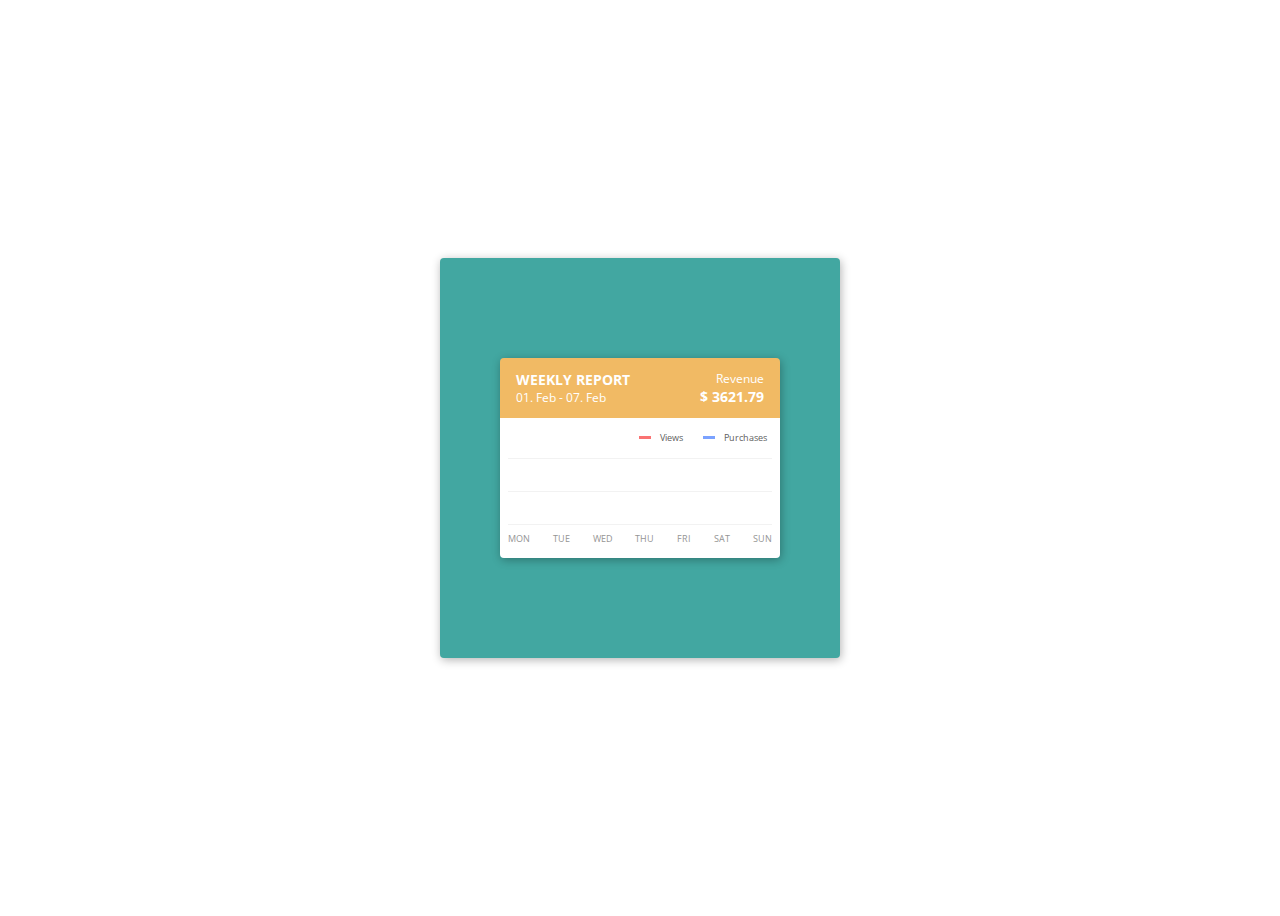
==== days/5-day-statistic/index.html @ 8c0dea93 "wip: day 5" ====
<!DOCTYPE html>
<html lang="en">
<head>
    <meta charset="UTF-8">
    <meta http-equiv="X-UA-Compatible" content="IE=edge">
    <meta name="viewport" content="width=device-width, initial-scale=1.0">
    <title>Statistic</title>
    <link rel="shortcut icon" href="../../src/img/favicon.ico">
    <link rel="stylesheet" href="./style.css">
</head>
<body class="display-flex">
    <main class="display-flex box">
        <section class="board box">
            <article class="board-header display-flex">
                <div class="text-left text-header">
                    <p class="text-bold text-big">WEEKLY REPORT</p>
                    <p class="text-small">01. Feb - 07. Feb</p>
                </div>
                <div class="text-right text-header">
                    <p class="text-small">Revenue</p>
                    <p class="text-bold text-big">$ 3621.79</p>
                </div>
            </article>
            <article class="board-main">
                <div class="display-flex board-main-header">
                    <div class="line-red line-header"></div>
                    <p>Views</p>
                    <div></div>
                    <div class="line-blue line-header"></div>
                    <p>Purchases</p>
                </div>
                <div class="line-statistic"></div>
                <div class="line-statistic line-statistic-margin"></div>
                <div class="line-statistic line-statistic-margin"></div>
                <div class="days">
                    <p>MON</p>
                    <p>TUE</p>
                    <p>WED</p>
                    <p>THU</p>
                    <p>FRI</p>
                    <p>SAT</p>
                    <p>SUN</p>
                </div>
            </article>
        </section>
    </main>
</body>
</html>
---- days/5-day-statistic/style.css ----
@import url(https://fonts.googleapis.com/css?family=Open+Sans:600,400);

* {
    box-sizing: border-box;
    font-family: 'Open Sans', Helvetica, sans-serif;
}

body {
    height: 100vh;
    overflow: hidden
}

main {
    width: 25rem;
    height: 25rem;
    background-color: #42A7A1;
    position: relative;
}

article {
    width: 100%;
}

p {
    margin: 0;
    padding: 0;
}

.display-flex {
    display: flex;
    justify-content: center;
    align-items: center;
}

.box {
    border-radius: 4px;
    box-shadow: 1px 2px 10px 0px rgba(0,0,0,0.3);
}

.board {
    width: 70%;
    height: 50%;
}

.board-header {
    border-top-left-radius: 4px;
    border-top-right-radius: 4px;
    height: 30%;
    background-color: #F1BA64;
    justify-content: space-between;
}

.board-main {
    border-bottom-left-radius: 4px;
    border-bottom-right-radius: 4px;
    height: 70%;
    background-color: #ffffff;
    padding: 0.5rem;
    font-size: 9px;
    color: #606060;
    position: relative;
}

.text-header {
    color: #ffffff;
    padding: 1rem;
}

.text-left {
    text-align: left;
}

.text-right {
    text-align: right;
}

.text-bold {
    font-weight: bold;
}

.text-big {
    font-size: 14px;
}

.text-small {
    font-size: 12px;
}

.line-red {
    height: 3px;
    background-color: #fa7373;
}

.line-blue {
    height: 3px;
    background-color: #7ba2ff;
}

.line-header {
    width: 12px;
}

.board-main-header {
    justify-content: flex-end;
    margin-bottom: 0.6rem;
}

.board-main-header > * {
    margin: 0.3rem;
}

.line-statistic {
    height: 1px;
    width: 100%;
    background-color: #f2f2f2;
}

.line-statistic-margin {
    margin-top: 2rem;
}

.days {
    display: flex;
    justify-content: space-between;
    margin-top: 0.4rem;
    color: #949494;
}
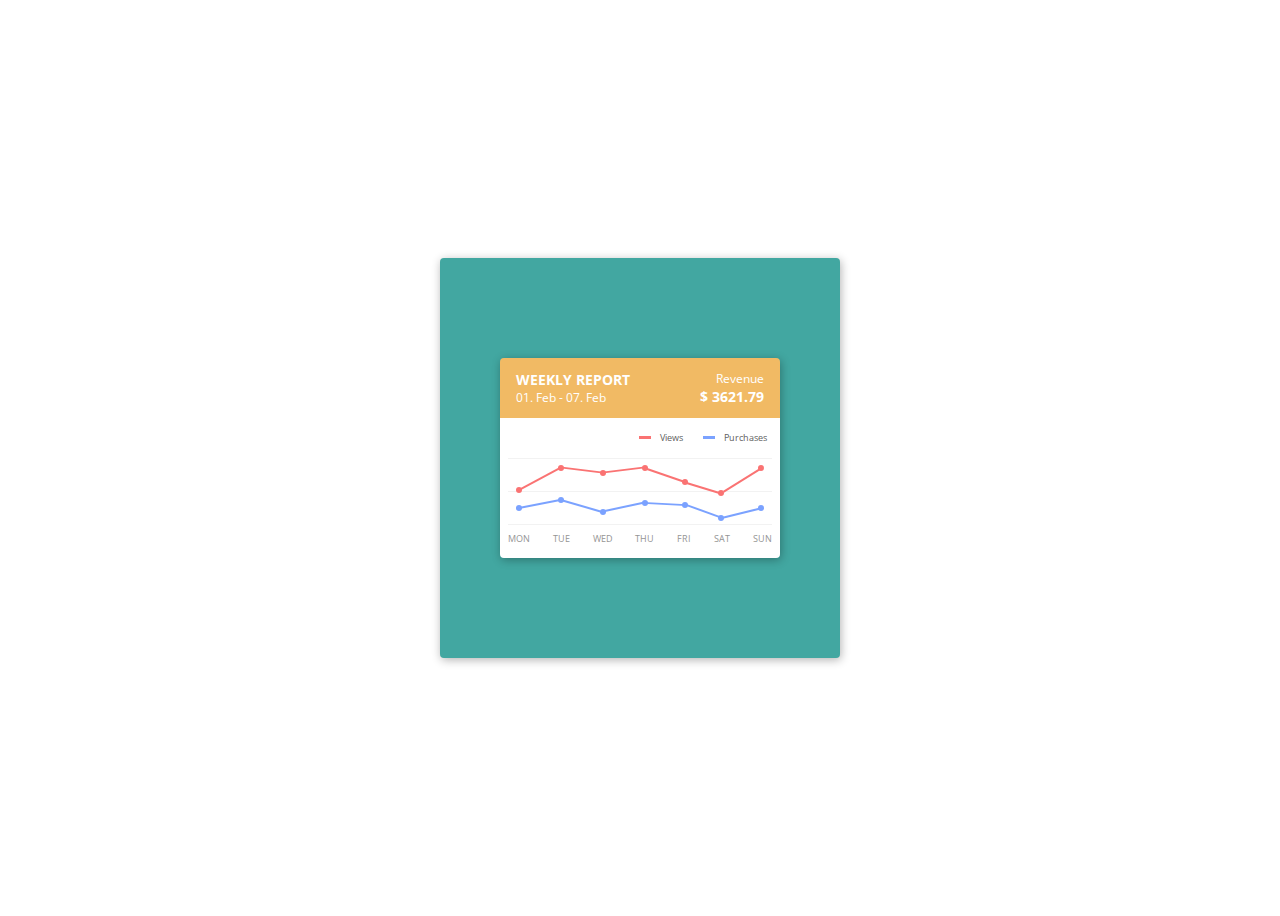
==== commit a3f71b43: "wip: day 5" ====
--- a/days/5-day-statistic/index.html
+++ b/days/5-day-statistic/index.html
@@ -32,6 +32,35 @@
                 <div class="line-statistic"></div>
                 <div class="line-statistic line-statistic-margin"></div>
                 <div class="line-statistic line-statistic-margin"></div>
+                <div class="points">
+                    <div id="point-blue-1"></div>
+                    <div id="point-blue-2"></div>
+                    <div id="point-blue-3"></div>
+                    <div id="point-blue-4"></div>
+                    <div id="point-blue-5"></div>
+                    <div id="point-blue-6"></div>
+                    <div id="point-blue-7"></div>
+                    <div id="line-blue-1"></div>
+                    <div id="line-blue-2"></div>
+                    <div id="line-blue-3"></div>
+                    <div id="line-blue-4"></div>
+                    <div id="line-blue-5"></div>
+                    <div id="line-blue-6"></div>
+
+                    <div id="point-red-1"></div>
+                    <div id="point-red-2"></div>
+                    <div id="point-red-3"></div>
+                    <div id="point-red-4"></div>
+                    <div id="point-red-5"></div>
+                    <div id="point-red-6"></div>
+                    <div id="point-red-7"></div>
+                    <div id="line-red-1"></div>
+                    <div id="line-red-2"></div>
+                    <div id="line-red-3"></div>
+                    <div id="line-red-4"></div>
+                    <div id="line-red-5"></div>
+                    <div id="line-red-6"></div>
+                </div>
                 <div class="days">
                     <p>MON</p>
                     <p>TUE</p>
--- a/days/5-day-statistic/style.css
+++ b/days/5-day-statistic/style.css
@@ -124,4 +124,47 @@
     justify-content: space-between;
     margin-top: 0.4rem;
     color: #949494;
-}+}
+
+.points {
+    position: relative;
+}
+
+.points > div {
+    position: absolute;
+    height: 6px;
+    width: 6px;
+    border-radius: 50%;
+}
+
+/*! every else there can be changed for javaScript or sass */
+
+#point-blue-1 { left: 8px; top: -20px; background-color: #7ba2ff;}
+#point-blue-2 { left: 50px; top: -28px; background-color: #7ba2ff;}
+#point-blue-3 { left: 92px; top: -16px; background-color: #7ba2ff;}
+#point-blue-4 { left: 134px; top: -25px; background-color: #7ba2ff;}
+#point-blue-5 { left: 174px; top: -23px; background-color: #7ba2ff;}
+#point-blue-6 { left: 210px; top: -10px; background-color: #7ba2ff;}
+#point-blue-7 { left: 250px; top: -20px; background-color: #7ba2ff;}
+
+#line-blue-1 { height: 2px; border-radius: 0; background-color: #7ba2ff; width: 47px; transform: rotate(-11deg); top: -22px; left: 8px;}
+#line-blue-2 { height: 2px; border-radius: 0; background-color: #7ba2ff; width: 43px; transform: rotate(16deg); top: -20px; left: 52px;}
+#line-blue-3 { height: 2px; border-radius: 0; background-color: #7ba2ff; width: 43px; transform: rotate(-12deg); top: -19px; left: 94px;}
+#line-blue-4 { height: 2px; border-radius: 0; background-color: #7ba2ff; width: 43px; transform: rotate(3deg); top: -22px; left: 135px;}
+#line-blue-5 { height: 2px; border-radius: 0; background-color: #7ba2ff; width: 36px; transform: rotate(20deg); top: -15px; left: 177px;}
+#line-blue-6 { height: 2px; border-radius: 0; background-color: #7ba2ff; width: 44px; transform: rotate(-14deg); top: -13px; left: 212px;}
+
+#point-red-1 { left: 8px; top: -38px; background-color: #fa7373;}
+#point-red-2 { left: 50px; top: -60px; background-color: #fa7373;}
+#point-red-3 { left: 92px; top: -55px; background-color: #fa7373;}
+#point-red-4 { left: 134px; top: -60px; background-color: #fa7373;}
+#point-red-5 { left: 174px; top: -46px; background-color: #fa7373;}
+#point-red-6 { left: 210px; top: -35px; background-color: #fa7373;}
+#point-red-7 { left: 250px; top: -60px; background-color: #fa7373;}
+
+#line-red-1 { height: 2px; border-radius: 0; background-color: #fa7373; width: 47px; transform: rotate(-28deg); top: -47px; left: 8px;}
+#line-red-2 { height: 2px; border-radius: 0; background-color: #fa7373; width: 43px; transform: rotate(7deg); top: -56px; left: 52px;}
+#line-red-3 { height: 2px; border-radius: 0; background-color: #fa7373; width: 43px; transform: rotate(-7deg); top: -56px; left: 94px;}
+#line-red-4 { height: 2px; border-radius: 0; background-color: #fa7373; width: 43px; transform: rotate(19deg); top: -51px; left: 135px;}
+#line-red-5 { height: 2px; border-radius: 0; background-color: #fa7373; width: 36px; transform: rotate(17deg); top: -38px; left: 177px;}
+#line-red-6 { height: 2px; border-radius: 0; background-color: #fa7373; width: 45px; transform: rotate(-32deg); top: -46px; left: 212px;}